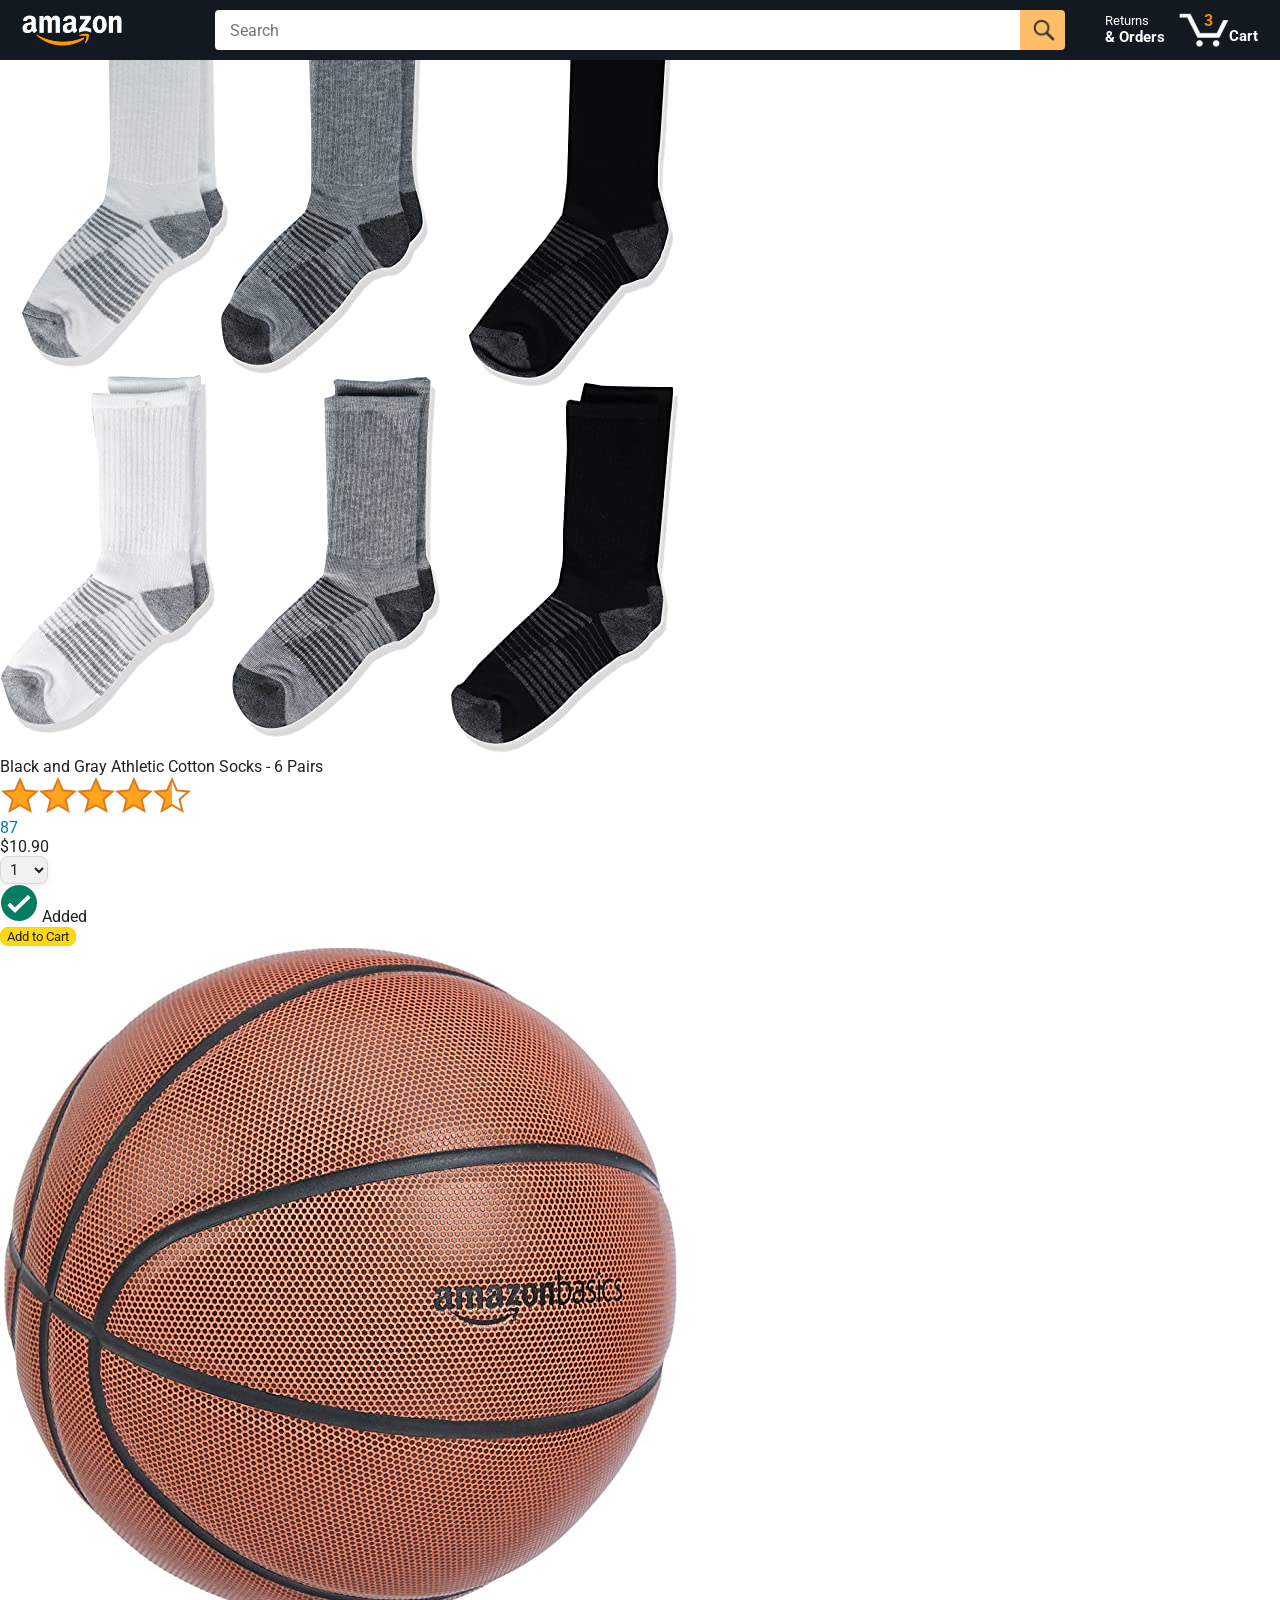
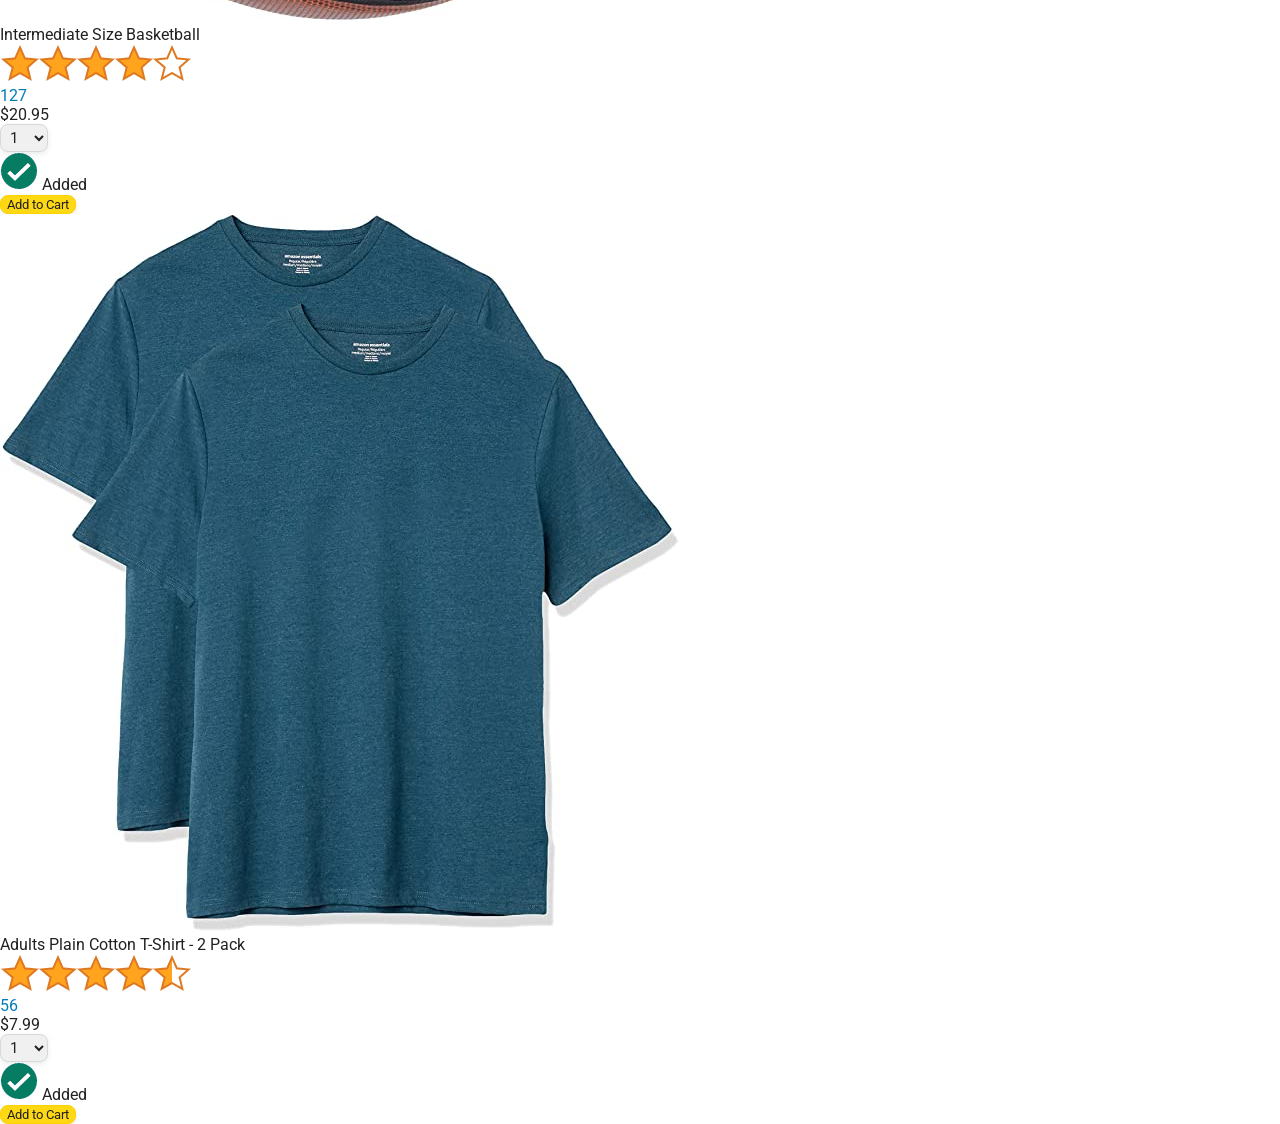
==== amazon.html @ 666efbb6 "done" ====
<!DOCTYPE html>
<html>
  <head>
    <title>Amazon Project</title>

    <!-- This code is needed for responsive design to work.
      (Responsive design = make the website look good on
      smaller screen sizes like a phone or a tablet). -->
    <meta name="viewport" content="width=device-width, initial-scale=1">

    <!-- Load a font called Roboto from Google Fonts. -->
    <link rel="preconnect" href="https://fonts.googleapis.com">
    <link rel="preconnect" href="https://fonts.gstatic.com" crossorigin>
    <link href="https://fonts.googleapis.com/css2?family=Roboto:wght@400;500;700&display=swap" rel="stylesheet">

    <!-- Here are the CSS files for this page. -->
    <link rel="stylesheet" href="styles/shared/general.css">
    <link rel="stylesheet" href="styles/shared/amazon-header.css">
    <link rel="stylesheet" href="styles/pages/amazon.css">
  </head>
  <body>
    <div class="amazon-header">
      <div class="amazon-header-left-section">
        <a href="amazon.html" class="header-link">
          <img class="amazon-logo"
            src="images/amazon-logo-white.png">
          <img class="amazon-mobile-logo"
            src="images/amazon-mobile-logo-white.png">
        </a>
      </div>

      <div class="amazon-header-middle-section">
        <input class="search-bar" type="text" placeholder="Search">

        <button class="search-button">
          <img class="search-icon" src="images/icons/search-icon.png">
        </button>
      </div>

      <div class="amazon-header-right-section">
        <a class="orders-link header-link" href="orders.html">
          <span class="returns-text">Returns</span>
          <span class="orders-text">& Orders</span>
        </a>

        <a class="cart-link header-link" href="checkout.html">
          <img class="cart-icon" src="images/icons/cart-icon.png">
          <div class="cart-quantity">3</div>
          <div class="cart-text">Cart</div>
        </a>
      </div>
    </div>
    
    <div class="main">
      <div class="products-grid">
        <div class="product-container">
          <div class="product-image-container">
            <img class="product-image"
              src="images/products/athletic-cotton-socks-6-pairs.jpg">
          </div>

          <div class="product-name limit-text-to-2-lines">
            Black and Gray Athletic Cotton Socks - 6 Pairs
          </div>

          <div class="product-rating-container">
            <img class="product-rating-stars"
              src="images/ratings/rating-45.png">
            <div class="product-rating-count link-primary">
              87
            </div>
          </div>

          <div class="product-price">
            $10.90
          </div>

          <div class="product-quantity-container">
            <select>
              <option selected value="1">1</option>
              <option value="2">2</option>
              <option value="3">3</option>
              <option value="4">4</option>
              <option value="5">5</option>
              <option value="6">6</option>
              <option value="7">7</option>
              <option value="8">8</option>
              <option value="9">9</option>
              <option value="10">10</option>
            </select>
          </div>

          <div class="product-spacer"></div>

          <div class="added-to-cart">
            <img src="images/icons/checkmark.png">
            Added
          </div>

          <button class="add-to-cart-button button-primary">
            Add to Cart
          </button>
        </div>

        <div class="product-container">
          <div class="product-image-container">
            <img class="product-image"
              src="images/products/intermediate-composite-basketball.jpg">
          </div>

          <div class="product-name limit-text-to-2-lines">
            Intermediate Size Basketball
          </div>

          <div class="product-rating-container">
            <img class="product-rating-stars"
              src="images/ratings/rating-40.png">
            <div class="product-rating-count link-primary">
              127
            </div>
          </div>

          <div class="product-price">
            $20.95
          </div>

          <div class="product-quantity-container">
            <select>
              <option selected value="1">1</option>
              <option value="2">2</option>
              <option value="3">3</option>
              <option value="4">4</option>
              <option value="5">5</option>
              <option value="6">6</option>
              <option value="7">7</option>
              <option value="8">8</option>
              <option value="9">9</option>
              <option value="10">10</option>
            </select>
          </div>

          <div class="product-spacer"></div>

          <div class="added-to-cart">
            <img src="images/icons/checkmark.png">
            Added
          </div>

          <button class="add-to-cart-button button-primary">
            Add to Cart
          </button>
        </div>

        <div class="product-container">
          <div class="product-image-container">
            <img class="product-image"
              src="images/products/adults-plain-cotton-tshirt-2-pack-teal.jpg">
          </div>

          <div class="product-name limit-text-to-2-lines">
            Adults Plain Cotton T-Shirt - 2 Pack
          </div>

          <div class="product-rating-container">
            <img class="product-rating-stars"
              src="images/ratings/rating-45.png">
            <div class="product-rating-count link-primary">
              56
            </div>
          </div>

          <div class="product-price">
            $7.99
          </div>

          <div class="product-quantity-container">
            <select>
              <option selected value="1">1</option>
              <option value="2">2</option>
              <option value="3">3</option>
              <option value="4">4</option>
              <option value="5">5</option>
              <option value="6">6</option>
              <option value="7">7</option>
              <option value="8">8</option>
              <option value="9">9</option>
              <option value="10">10</option>
            </select>
          </div>

          <div class="product-spacer"></div>

          <div class="added-to-cart">
            <img src="images/icons/checkmark.png">
            Added
          </div>

          <button class="add-to-cart-button button-primary">
            Add to Cart
          </button>
        </div>
      </div>
    </div>
  </body>
</html>
---- styles/shared/general.css ----
body {
  font-family: Roboto, Arial;
  color: rgb(33, 33, 33);
  /* The <body> element has a default margin of 8px
     on all sides. This removes the default margins. */
  margin: 0;
}

/* <p> elements have a default margin on the top
   and bottom. This removes the default margins. */
p {
  margin: 0;
}

button {
  cursor: pointer;
}

select {
  cursor: pointer;
}

input, select, button {
  font-family: Roboto, Arial;
}

.button-primary {
  color: rgb(33, 33, 33);
  background-color: rgb(255, 216, 20);
  border: 1px solid rgb(252, 210, 0);
  border-radius: 8px;
  cursor: pointer;
  box-shadow: 0 2px 5px rgba(213, 217, 217, 0.5);
}

.button-primary:hover {
  background-color: rgb(247, 202, 0);
  border: 1px solid rgb(242, 194, 0);
}

.button-primary:active {
  background: rgb(255, 216, 20);
  border-color: rgb(252, 210, 0);
  box-shadow: none;
}

.button-secondary {
  color: rgb(33, 33, 33);
  background: white;
  border: 1px solid rgb(213, 217, 217);
  border-radius: 8px;
  cursor: pointer;
  box-shadow: 0 2px 5px rgba(213, 217, 217, 0.5);
}

.button-secondary:hover {
  background-color: rgb(247, 250, 250);
}

.button-secondary:active {
  background-color: rgb(237, 253, 255);
  box-shadow: none;
}

/* These styles will limit text to 2 lines. Anything
   beyond 2 lines will be replaced with "..."
   You can find this code by using an A.I. tool or by
   searching in Google.
   https://css-tricks.com/almanac/properties/l/line-clamp/ */
.limit-text-to-2-lines {
  display: -webkit-box;
  -webkit-line-clamp: 2;
  -webkit-box-orient: vertical;
  overflow: hidden;
}

.link-primary {
  color: rgb(1, 124, 182);
  cursor: pointer;
}

.link-primary:hover {
  color: rgb(196, 80, 0);
}

/* Styles for dropdown selectors. */
select {
  color: rgb(33, 33, 33);
  background-color: rgb(240, 240, 240);
  border: 1px solid rgb(213, 217, 217);
  border-radius: 8px;
  padding: 3px 5px;
  font-size: 15px;
  cursor: pointer;
  box-shadow: 0 2px 5px rgba(213, 217, 217, 0.5);
}

select:focus,
input:focus {
  outline: 2px solid rgb(255, 153, 0);
}
---- styles/shared/amazon-header.css ----
.amazon-header {
  background-color: rgb(19, 25, 33);
  color: white;
  padding-left: 15px;
  padding-right: 15px;

  display: flex;
  align-items: center;
  justify-content: space-between;

  position: fixed;
  top: 0;
  left: 0;
  right: 0;
  height: 60px;
}

.amazon-header-left-section {
  width: 180px;
}

@media (max-width: 800px) {
  .amazon-header-left-section {
    width: unset;
  }
}

.header-link {
  display: inline-block;
  padding: 6px;
  border-radius: 2px;
  cursor: pointer;
  text-decoration: none;
  border: 1px solid rgba(0, 0, 0, 0);
}

.header-link:hover {
  border: 1px solid white;
}

.amazon-logo {
  width: 100px;
  margin-top: 5px;
}

.amazon-mobile-logo {
  display: none;
}

@media (max-width: 575px) {
  .amazon-logo {
    display: none;
  }

  .amazon-mobile-logo {
    display: block;
    height: 35px;
    margin-top: 5px;
  }
}

.amazon-header-middle-section {
  flex: 1;
  max-width: 850px;
  margin-left: 10px;
  margin-right: 10px;
  display: flex;
}

.search-bar {
  flex: 1;
  width: 0;
  font-size: 16px;
  height: 38px;
  padding-left: 15px;
  border: none;
  border-top-left-radius: 4px;
  border-bottom-left-radius: 4px;
  border-top-right-radius: 0;
  border-bottom-right-radius: 0;
}

.search-button {
  background-color: rgb(254, 189, 105);
  border: none;
  width: 45px;
  height: 40px;
  border-top-right-radius: 4px;
  border-bottom-right-radius: 4px;
  flex-shrink: 0;
}

.search-icon {
  height: 22px;
  margin-left: 2px;
  margin-top: 3px;
}

.amazon-header-right-section {
  width: 180px;
  flex-shrink: 0;
  display: flex;
  justify-content: end;
}

.orders-link {
  color: white;
}

.returns-text {
  display: block;
  font-size: 13px;
}

.orders-text {
  display: block;
  font-size: 15px;
  font-weight: 700;
}

.cart-link {
  color: white;
  display: flex;
  align-items: center;
  position: relative;
}

.cart-icon {
  width: 50px;
}

.cart-text {
  margin-top: 12px;
  font-size: 15px;
  font-weight: 700;
}

.cart-quantity {
  color: rgb(240, 136, 4);
  font-size: 16px;
  font-weight: 700;

  position: absolute;
  top: 4px;
  left: 22px;
  
  width: 26px;
  text-align: center;
}
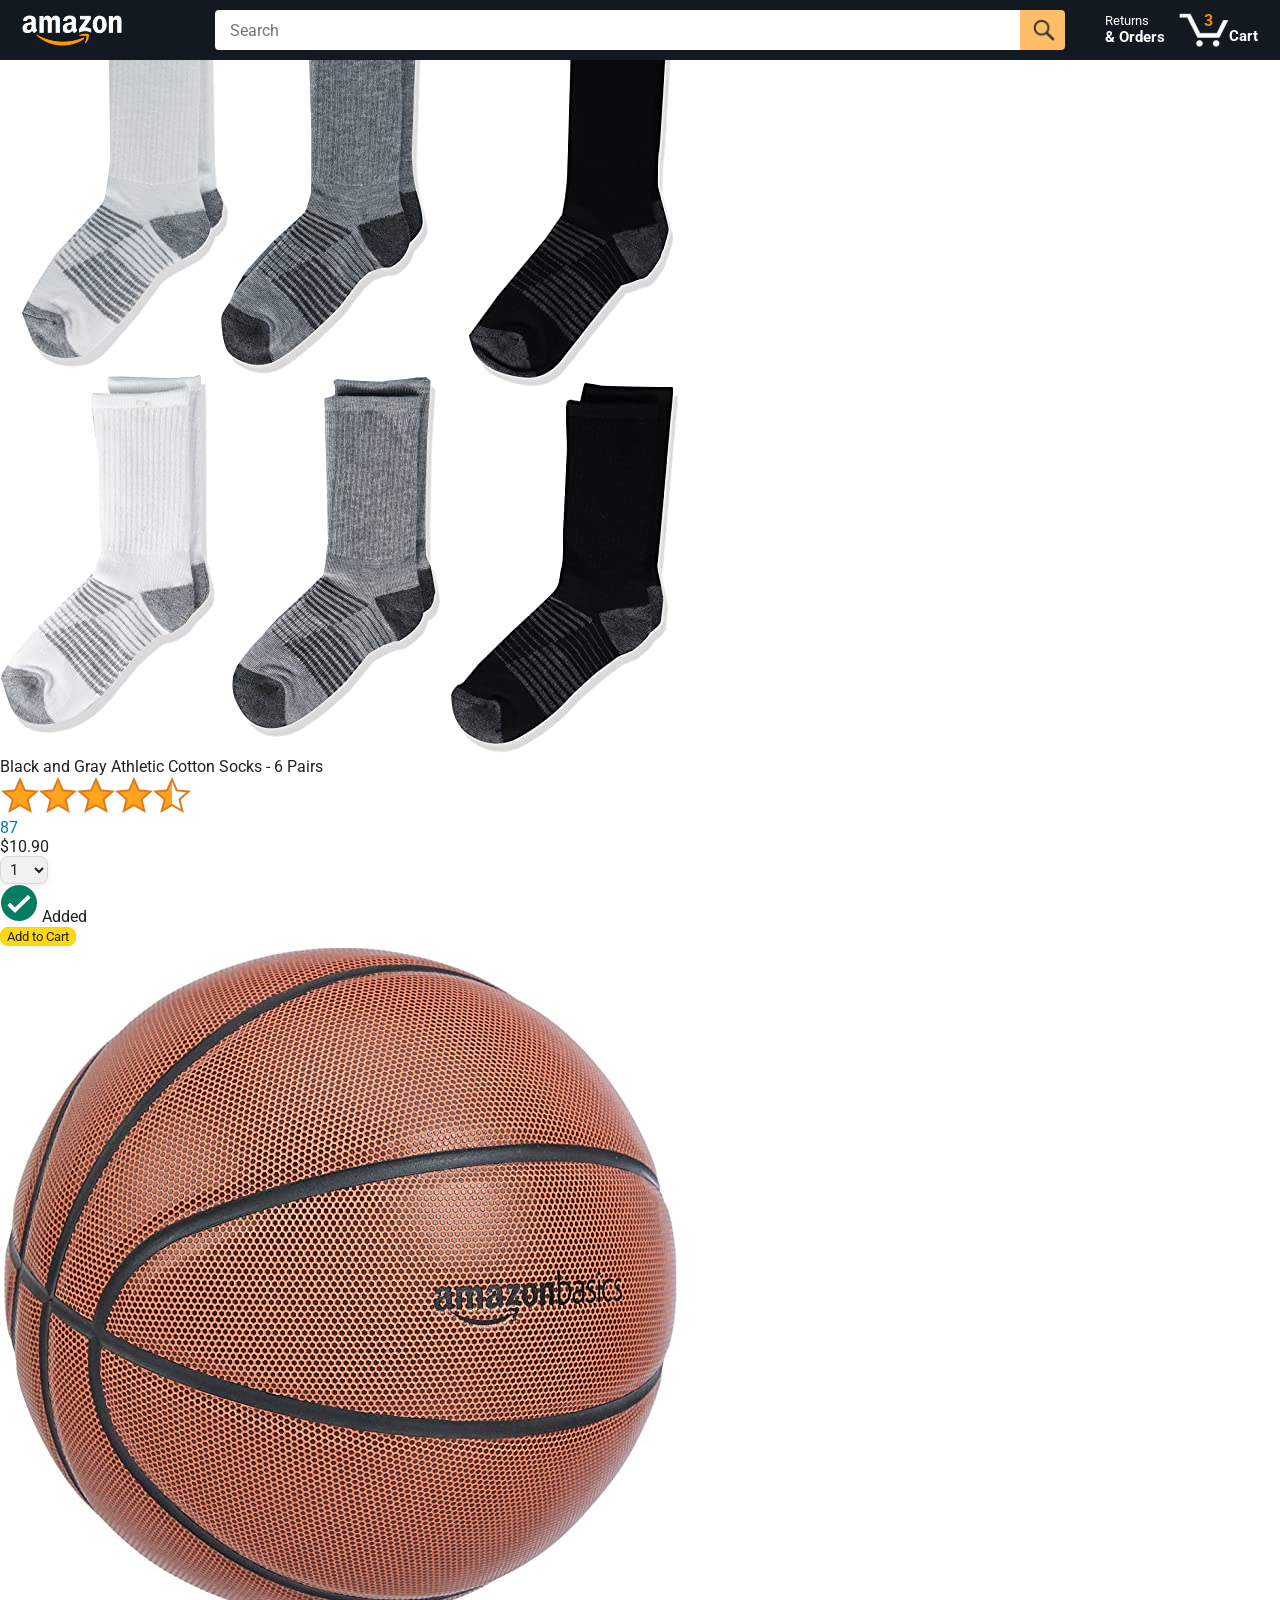
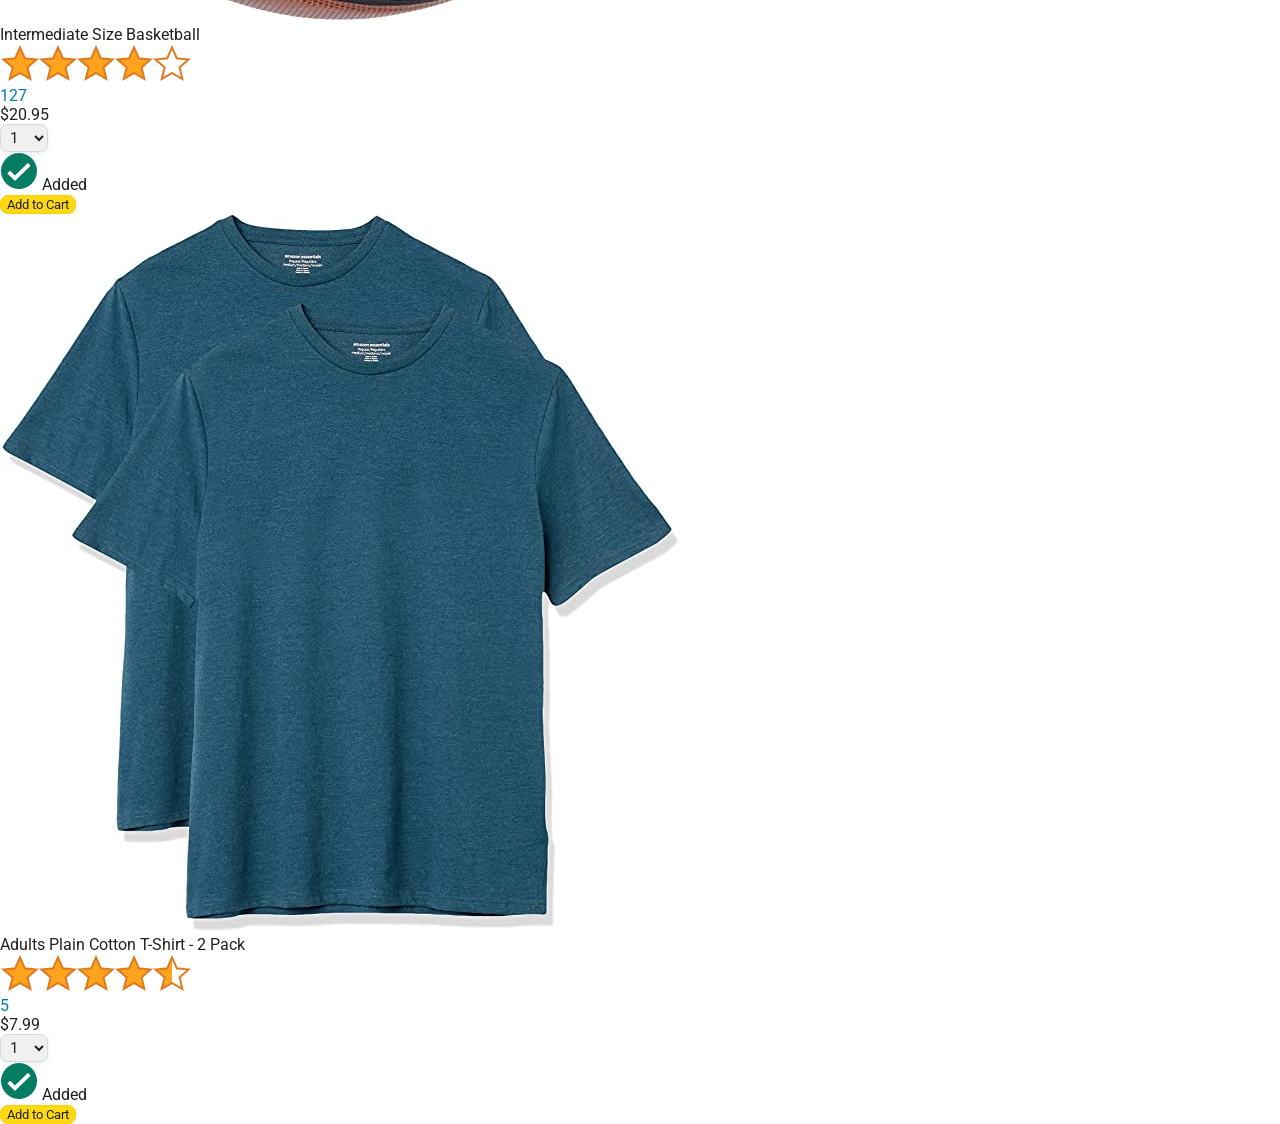
==== commit bc9f1e82: "done" ====
--- a/amazon.html
+++ b/amazon.html
@@ -52,154 +52,12 @@
     </div>
     
     <div class="main">
-      <div class="products-grid">
-        <div class="product-container">
-          <div class="product-image-container">
-            <img class="product-image"
-              src="images/products/athletic-cotton-socks-6-pairs.jpg">
-          </div>
-
-          <div class="product-name limit-text-to-2-lines">
-            Black and Gray Athletic Cotton Socks - 6 Pairs
-          </div>
-
-          <div class="product-rating-container">
-            <img class="product-rating-stars"
-              src="images/ratings/rating-45.png">
-            <div class="product-rating-count link-primary">
-              87
-            </div>
-          </div>
-
-          <div class="product-price">
-            $10.90
-          </div>
-
-          <div class="product-quantity-container">
-            <select>
-              <option selected value="1">1</option>
-              <option value="2">2</option>
-              <option value="3">3</option>
-              <option value="4">4</option>
-              <option value="5">5</option>
-              <option value="6">6</option>
-              <option value="7">7</option>
-              <option value="8">8</option>
-              <option value="9">9</option>
-              <option value="10">10</option>
-            </select>
-          </div>
-
-          <div class="product-spacer"></div>
-
-          <div class="added-to-cart">
-            <img src="images/icons/checkmark.png">
-            Added
-          </div>
-
-          <button class="add-to-cart-button button-primary">
-            Add to Cart
-          </button>
-        </div>
-
-        <div class="product-container">
-          <div class="product-image-container">
-            <img class="product-image"
-              src="images/products/intermediate-composite-basketball.jpg">
-          </div>
-
-          <div class="product-name limit-text-to-2-lines">
-            Intermediate Size Basketball
-          </div>
-
-          <div class="product-rating-container">
-            <img class="product-rating-stars"
-              src="images/ratings/rating-40.png">
-            <div class="product-rating-count link-primary">
-              127
-            </div>
-          </div>
-
-          <div class="product-price">
-            $20.95
-          </div>
-
-          <div class="product-quantity-container">
-            <select>
-              <option selected value="1">1</option>
-              <option value="2">2</option>
-              <option value="3">3</option>
-              <option value="4">4</option>
-              <option value="5">5</option>
-              <option value="6">6</option>
-              <option value="7">7</option>
-              <option value="8">8</option>
-              <option value="9">9</option>
-              <option value="10">10</option>
-            </select>
-          </div>
-
-          <div class="product-spacer"></div>
-
-          <div class="added-to-cart">
-            <img src="images/icons/checkmark.png">
-            Added
-          </div>
-
-          <button class="add-to-cart-button button-primary">
-            Add to Cart
-          </button>
-        </div>
-
-        <div class="product-container">
-          <div class="product-image-container">
-            <img class="product-image"
-              src="images/products/adults-plain-cotton-tshirt-2-pack-teal.jpg">
-          </div>
-
-          <div class="product-name limit-text-to-2-lines">
-            Adults Plain Cotton T-Shirt - 2 Pack
-          </div>
-
-          <div class="product-rating-container">
-            <img class="product-rating-stars"
-              src="images/ratings/rating-45.png">
-            <div class="product-rating-count link-primary">
-              56
-            </div>
-          </div>
-
-          <div class="product-price">
-            $7.99
-          </div>
-
-          <div class="product-quantity-container">
-            <select>
-              <option selected value="1">1</option>
-              <option value="2">2</option>
-              <option value="3">3</option>
-              <option value="4">4</option>
-              <option value="5">5</option>
-              <option value="6">6</option>
-              <option value="7">7</option>
-              <option value="8">8</option>
-              <option value="9">9</option>
-              <option value="10">10</option>
-            </select>
-          </div>
-
-          <div class="product-spacer"></div>
-
-          <div class="added-to-cart">
-            <img src="images/icons/checkmark.png">
-            Added
-          </div>
-
-          <button class="add-to-cart-button button-primary">
-            Add to Cart
-          </button>
-        </div>
+      <div class="products-grid js-products-grid">
+       
       </div>
     </div>
+
+
+    <script src="scripts/amazon.js"></script>
   </body>
 </html>
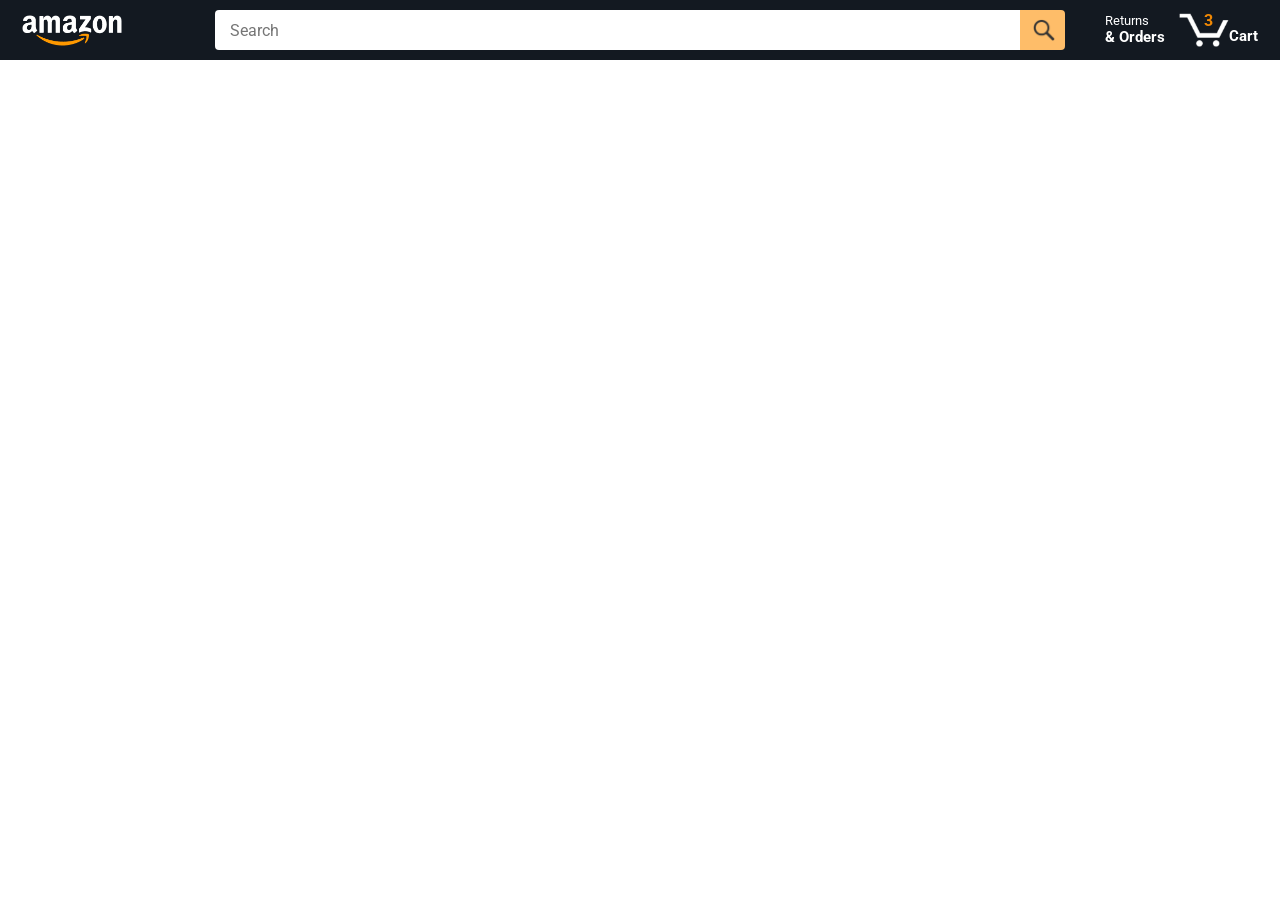
==== commit 4bc5653d: "updated" ====
--- a/amazon.html
+++ b/amazon.html
@@ -56,8 +56,8 @@
        
       </div>
     </div>
-
-
+    <script src="data/cart.js"></script>
+    <script src="data/products.js"></script>
     <script src="scripts/amazon.js"></script>
   </body>
 </html>
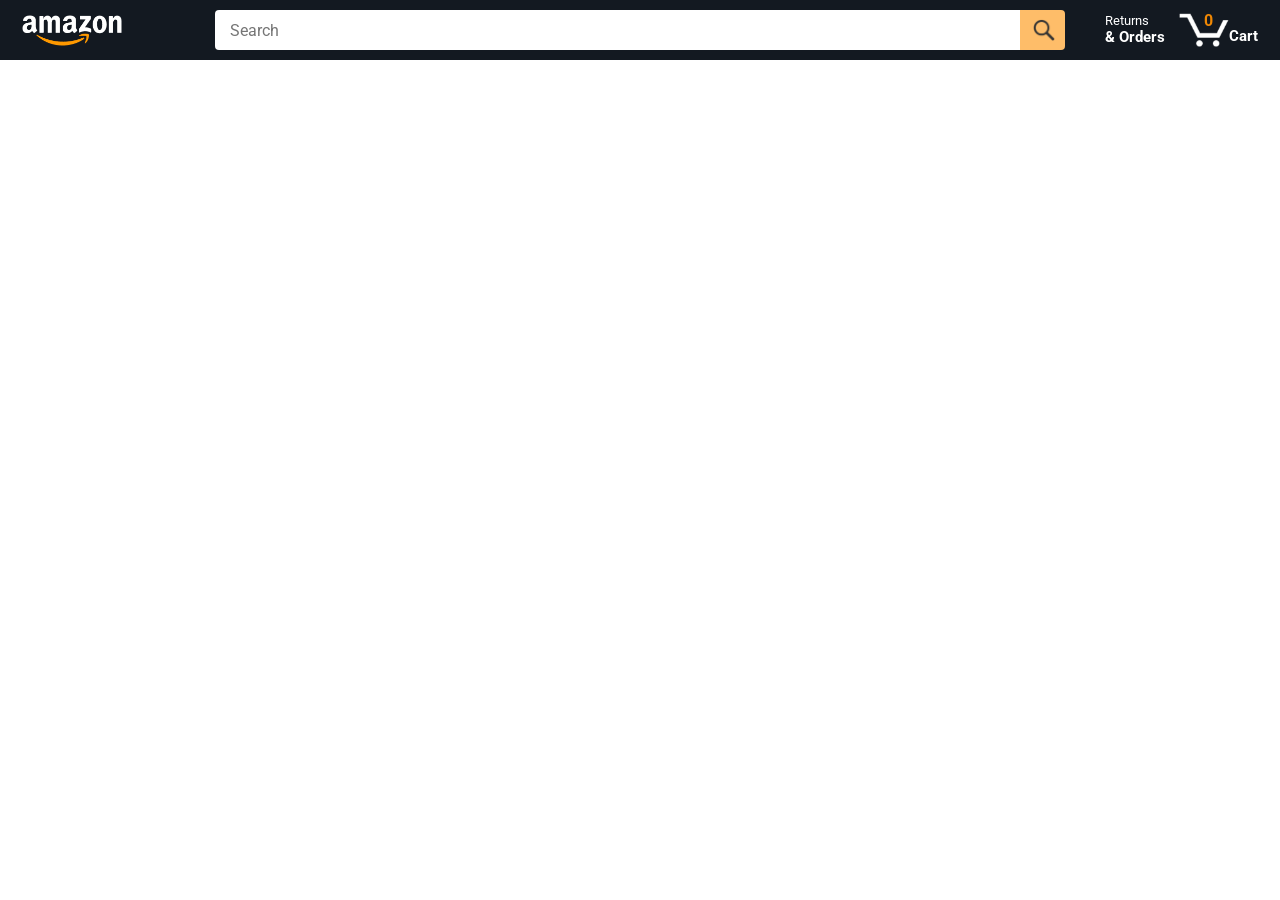
==== commit 745d1954: "updated" ====
--- a/amazon.html
+++ b/amazon.html
@@ -45,7 +45,7 @@
 
         <a class="cart-link header-link" href="checkout.html">
           <img class="cart-icon" src="images/icons/cart-icon.png">
-          <div class="cart-quantity">3</div>
+          <div class="cart-quantity js-cart-quantity">0</div>
           <div class="cart-text">Cart</div>
         </a>
       </div>
